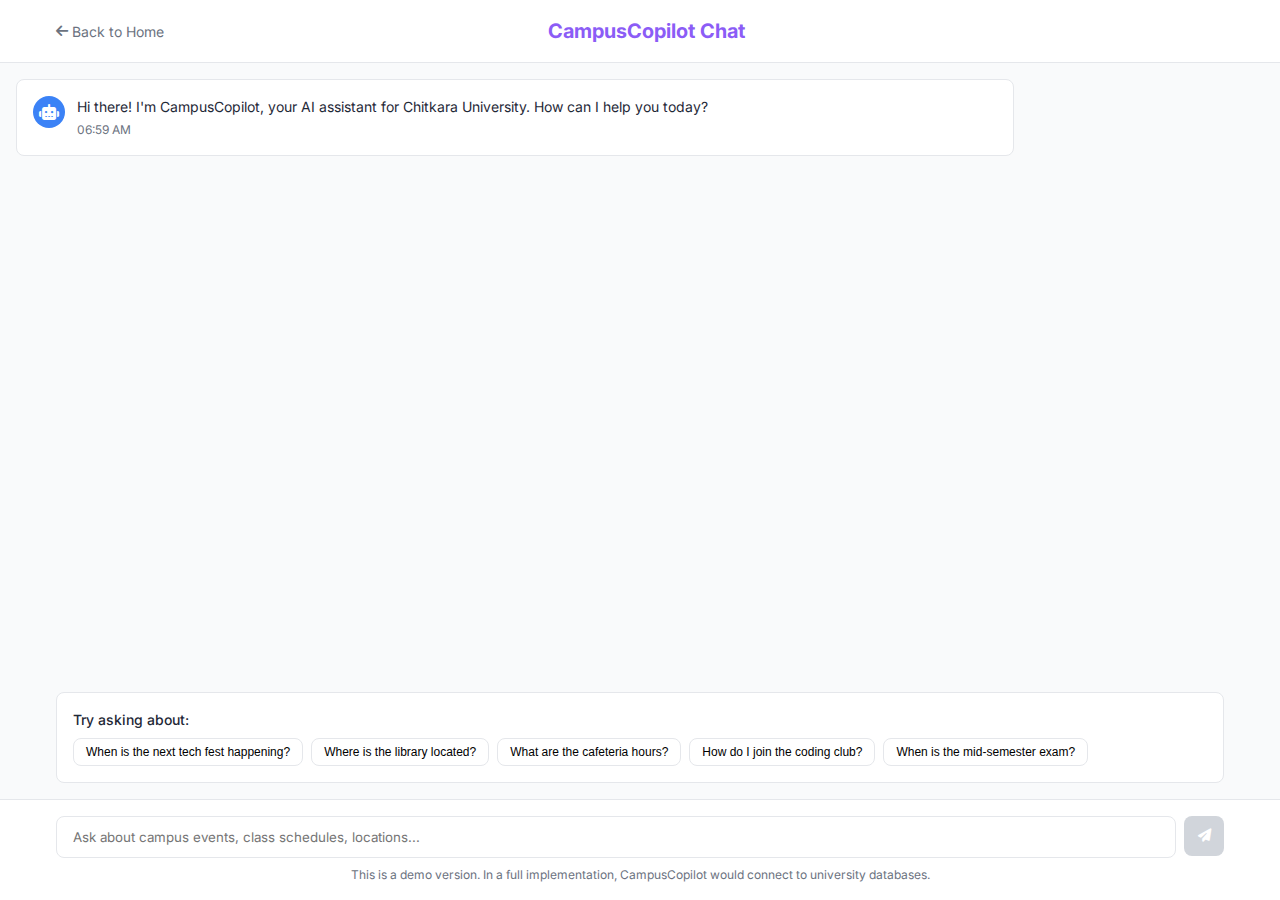
==== chat.html @ 2a6772a2 "Add files via upload" ====
<!DOCTYPE html>
<html lang="en">
<head>
    <meta charset="UTF-8">
    <meta name="viewport" content="width=device-width, initial-scale=1.0">
    <title>Chat with CampusCopilot - Chitkara University</title>
    <link rel="stylesheet" href="styles.css">
    <link href="https://fonts.googleapis.com/css2?family=Inter:wght@300;400;500;600;700&display=swap" rel="stylesheet">
    <link rel="stylesheet" href="https://cdnjs.cloudflare.com/ajax/libs/font-awesome/6.4.0/css/all.min.css">
</head>
<body class="chat-page">
    <!-- Header -->
    <header class="chat-header">
        <div class="container">
            <div class="header-content">
                <a href="index.html" class="back-link">
                    <i class="fas fa-arrow-left"></i> Back to Home
                </a>
                <h1>CampusCopilot Chat</h1>
                <div class="spacer"></div>
            </div>
        </div>
    </header>

    <!-- Chat Container -->
    <div class="chat-container" id="chat-container">
        <!-- Messages will be added here by JavaScript -->
    </div>

    <!-- Example Questions -->
    <div class="example-container" id="example-container">
        <div class="container">
            <div class="example-card">
                <p class="example-title">Try asking about:</p>
                <div class="example-buttons">
                    <button class="example-btn" onclick="setExampleQuestion('When is the next tech fest happening?')">When is the next tech fest happening?</button>
                    <button class="example-btn" onclick="setExampleQuestion('Where is the library located?')">Where is the library located?</button>
                    <button class="example-btn" onclick="setExampleQuestion('What are the cafeteria hours?')">What are the cafeteria hours?</button>
                    <button class="example-btn" onclick="setExampleQuestion('How do I join the coding club?')">How do I join the coding club?</button>
                    <button class="example-btn" onclick="setExampleQuestion('When is the mid-semester exam?')">When is the mid-semester exam?</button>
                </div>
            </div>
        </div>
    </div>

    <!-- Input Area -->
    <div class="input-area">
        <div class="container">
            <div class="input-container">
                <input type="text" id="user-input" placeholder="Ask about campus events, class schedules, locations..." class="chat-input">
                <button id="send-button" class="send-button" disabled>
                    <i class="fas fa-paper-plane"></i>
                </button>
            </div>
            <p class="disclaimer">This is a demo version. In a full implementation, CampusCopilot would connect to university databases.</p>
        </div>
    </div>

    <script src="chat.js"></script>
</body>
</html>
---- styles.css ----
/* Base Styles */
:root {
    --primary: #8b5cf6;
    --primary-hover: #7c3aed;
    --secondary: #f3f4f6;
    --text-dark: #1f2937;
    --text-light: #6b7280;
    --text-white: #ffffff;
    --bg-light: #f9fafb;
    --bg-white: #ffffff;
    --border-color: #e5e7eb;
    --shadow: 0 4px 6px -1px rgba(0, 0, 0, 0.1), 0 2px 4px -1px rgba(0, 0, 0, 0.06);
    --radius: 0.5rem;
    --transition: all 0.3s ease;
}

* {
    margin: 0;
    padding: 0;
    box-sizing: border-box;
}

body {
    font-family: 'Inter', sans-serif;
    line-height: 1.5;
    color: var(--text-dark);
    background-color: var(--bg-light);
}

.container {
    width: 100%;
    max-width: 1200px;
    margin: 0 auto;
    padding: 0 1rem;
}

a {
    text-decoration: none;
    color: inherit;
}

ul {
    list-style: none;
}

/* Button Styles */
.btn {
    display: inline-flex;
    align-items: center;
    justify-content: center;
    padding: 0.75rem 1.5rem;
    border-radius: var(--radius);
    font-weight: 500;
    transition: var(--transition);
    cursor: pointer;
    position: relative;
    overflow: hidden;
}

.btn::after {
    content: '';
    position: absolute;
    top: 50%;
    left: 50%;
    width: 0;
    height: 0;
    background: rgba(255, 255, 255, 0.2);
    border-radius: 50%;
    transform: translate(-50%, -50%);
    transition: width 0.6s ease, height 0.6s ease;
}

.btn:hover::after {
    width: 300px;
    height: 300px;
}

.btn-primary {
    background-color: var(--primary);
    color: var(--text-white);
    border: none;
}

.btn-primary:hover {
    background-color: var(--primary-hover);
}

.btn-outline {
    background-color: transparent;
    color: var(--text-dark);
    border: 1px solid var(--border-color);
}

.btn-outline:hover {
    background-color: var(--secondary);
}

.btn-full {
    width: 100%;
}

.btn i {
    margin-left: 0.5rem;
}

/* Hero Section */
.hero {
    background: linear-gradient(to right, #8b5cf6, #3b82f6);
    color: var(--text-white);
    padding: 4rem 0;
}

.hero-content {
    display: flex;
    flex-direction: column;
    gap: 2rem;
}

.hero-text {
    max-width: 600px;
}

.hero h1 {
    font-size: 2.5rem;
    font-weight: 700;
    margin-bottom: 0.5rem;
    animation: fadeInUp 1s ease;
}

.hero .subtitle {
    font-size: 1.5rem;
    font-weight: 300;
    margin-bottom: 1rem;
    animation: fadeInUp 1s ease 0.2s;
}

.hero .description {
    margin-bottom: 1.5rem;
    opacity: 0.9;
    animation: fadeInUp 1s ease 0.4s;
}

.cta-buttons {
    display: flex;
    flex-wrap: wrap;
    gap: 1rem;
}

.hero-image img {
    width: 100%;
    max-width: 500px;
    height: auto;
    border-radius: var(--radius);
    box-shadow: var(--shadow);
    transition: var(--transition);
}

.hero-image img:hover {
    transform: scale(1.02);
}

/* Features Section */
.features {
    padding: 4rem 0;
    background-color: var(--bg-light);
}

.section-title {
    text-align: center;
    font-size: 2rem;
    margin-bottom: 3rem;
}

.feature-cards {
    display: grid;
    grid-template-columns: repeat(1, 1fr);
    gap: 1.5rem;
}

.feature-card {
    background-color: var(--bg-white);
    padding: 1.5rem;
    border-radius: var(--radius);
    border: 1px solid var(--border-color);
    box-shadow: var(--shadow);
    transition: var(--transition);
    transform: translateY(0);
}

.feature-card:hover {
    transform: translateY(-5px);
    box-shadow: 0 10px 15px -3px rgba(0, 0, 0, 0.1), 0 4px 6px -2px rgba(0, 0, 0, 0.05);
}

.feature-icon {
    font-size: 2.5rem;
    color: var(--primary);
    margin-bottom: 1rem;
    transition: var(--transition);
    display: inline-block;
}

.feature-card:hover .feature-icon {
    transform: scale(1.1) rotate(5deg);
    color: var(--primary-hover);
}

.feature-card h3 {
    font-size: 1.25rem;
    margin-bottom: 0.5rem;
}

.feature-card p {
    color: var(--text-light);
}

/* Demo Section */
.demo {
    padding: 4rem 0;
}

.demo-content {
    display: flex;
    flex-direction: column;
    gap: 2rem;
}

.demo-box {
    background-color: var(--bg-white);
    border-radius: var(--radius);
    box-shadow: var(--shadow);
    padding: 1.5rem;
    border: 1px solid var(--border-color);
}

.example-questions {
    background-color: var(--bg-light);
    border-radius: var(--radius);
    padding: 1rem;
    margin-bottom: 1rem;
}

.example-questions p {
    font-weight: 500;
    margin-bottom: 0.5rem;
}

.example-questions ul li {
    background-color: #ede9fe;
    color: #6d28d9;
    padding: 0.5rem 0.75rem;
    border-radius: 0.375rem;
    margin-bottom: 0.5rem;
    transition: var(--transition);
    cursor: pointer;
}

.example-questions ul li:hover {
    transform: translateX(5px);
    background-color: #ddd6fe;
}

.demo-text h2 {
    font-size: 1.75rem;
    margin-bottom: 1rem;
}

.demo-text p {
    color: var(--text-light);
    margin-bottom: 1rem;
}

/* About Section */
.about {
    padding: 4rem 0;
    background-color: var(--bg-light);
}

.about-text {
    max-width: 800px;
    margin: 0 auto 2rem;
    text-align: center;
    color: var(--text-light);
}

.about-cta {
    text-align: center;
}

/* Footer */
.footer {
    background-color: #111827;
    color: var(--text-white);
    padding: 3rem 0 1.5rem;
}

.footer-content {
    display: flex;
    flex-direction: column;
    gap: 2rem;
    margin-bottom: 2rem;
}

.footer-brand h3 {
    font-size: 1.5rem;
    margin-bottom: 0.5rem;
}

.footer-brand p {
    color: #9ca3af;
}

.footer-links {
    display: flex;
    flex-wrap: wrap;
    gap: 2rem;
}

.footer-column h4 {
    font-size: 1rem;
    margin-bottom: 0.75rem;
}

.footer-column ul li {
    margin-bottom: 0.5rem;
}

.footer-column a {
    color: #9ca3af;
    transition: var(--transition);
    display: inline-block;
}

.footer-column a:hover {
    transform: translateX(5px);
    color: var(--primary);
}

.footer-bottom {
    text-align: center;
    padding-top: 1.5rem;
    border-top: 1px solid #374151;
    color: #6b7280;
}

/* Chat Page Styles */
.chat-page {
    display: flex;
    flex-direction: column;
    min-height: 100vh;
    background-color: var(--bg-light);
}

.chat-header {
    background-color: var(--bg-white);
    border-bottom: 1px solid var(--border-color);
    padding: 1rem 0;
}

.header-content {
    display: flex;
    align-items: center;
    justify-content: space-between;
}

.back-link {
    display: flex;
    align-items: center;
    color: var(--text-light);
    font-size: 0.875rem;
}

.back-link i {
    margin-right: 0.25rem;
}

.chat-header h1 {
    font-size: 1.25rem;
    color: var(--primary);
}

.spacer {
    width: 6rem;
}

.chat-container {
    flex: 1;
    overflow-y: auto;
    padding: 1rem;
}

.message {
    display: flex;
    align-items: flex-start;
    gap: 0.75rem;
    padding: 1rem;
    border-radius: var(--radius);
    margin-bottom: 1rem;
    max-width: 80%;
}

.user-message {
    background-color: #ede9fe;
    margin-left: auto;
}

.assistant-message {
    background-color: var(--bg-white);
    border: 1px solid var(--border-color);
}

.message-avatar {
    width: 2rem;
    height: 2rem;
    border-radius: 50%;
    display: flex;
    align-items: center;
    justify-content: center;
    color: var(--text-white);
    flex-shrink: 0;
}

.user-avatar {
    background-color: var(--primary);
}

.assistant-avatar {
    background-color: #3b82f6;
}

.message-content {
    flex: 1;
}

.message-text {
    font-size: 0.875rem;
    white-space: pre-wrap;
}

.message-time {
    font-size: 0.75rem;
    color: var(--text-light);
    margin-top: 0.25rem;
}

.example-container {
    padding: 0 1rem 1rem;
}

.example-card {
    background-color: var(--bg-white);
    border-radius: var(--radius);
    border: 1px solid var(--border-color);
    padding: 1rem;
}

.example-title {
    font-size: 0.875rem;
    font-weight: 500;
    margin-bottom: 0.5rem;
}

.example-buttons {
    display: flex;
    flex-wrap: wrap;
    gap: 0.5rem;
}

.example-btn {
    background-color: var(--bg-white);
    border: 1px solid var(--border-color);
    border-radius: var(--radius);
    padding: 0.375rem 0.75rem;
    font-size: 0.75rem;
    cursor: pointer;
    transition: background-color 0.2s ease;
}

.example-btn:hover {
    background-color: var(--secondary);
}

.input-area {
    background-color: var(--bg-white);
    border-top: 1px solid var(--border-color);
    padding: 1rem;
}

.input-container {
    display: flex;
    gap: 0.5rem;
}

.chat-input {
    flex: 1;
    padding: 0.75rem 1rem;
    border: 1px solid var(--border-color);
    border-radius: var(--radius);
    font-family: inherit;
}

.chat-input:focus {
    outline: none;
    border-color: var(--primary);
}

.send-button {
    background-color: var(--primary);
    color: var(--text-white);
    border: none;
    border-radius: var(--radius);
    width: 2.5rem;
    height: 2.5rem;
    display: flex;
    align-items: center;
    justify-content: center;
    cursor: pointer;
}

.send-button:disabled {
    background-color: #d1d5db;
    cursor: not-allowed;
}

.send-button:not(:disabled):hover {
    background-color: var(--primary-hover);
}

.disclaimer {
    text-align: center;
    font-size: 0.75rem;
    color: var(--text-light);
    margin-top: 0.5rem;
}

.typing-indicator {
    display: flex;
    gap: 0.25rem;
}

.typing-dot {
    width: 0.5rem;
    height: 0.5rem;
    background-color: #d1d5db;
    border-radius: 50%;
    animation: bounce 1.4s infinite ease-in-out;
}

.typing-dot:nth-child(1) {
    animation-delay: 0s;
}

.typing-dot:nth-child(2) {
    animation-delay: 0.2s;
}

.typing-dot:nth-child(3) {
    animation-delay: 0.4s;
}

@keyframes bounce {
    0%, 80%, 100% {
        transform: translateY(0);
    }
    40% {
        transform: translateY(-0.5rem);
    }
}

/* Responsive Styles */
@media (min-width: 640px) {
    .feature-cards {
        grid-template-columns: repeat(2, 1fr);
    }
}

@media (min-width: 768px) {
    .hero-content {
        flex-direction: row;
        align-items: center;
    }

    .demo-content {
        flex-direction: row;
    }

    .demo-box, .demo-text {
        width: 50%;
    }

    .footer-content {
        flex-direction: row;
        justify-content: space-between;
    }

    .footer-brand {
        width: 40%;
    }

    .footer-links {
        width: 60%;
        justify-content: flex-end;
    }
}

@media (min-width: 1024px) {
    .feature-cards {
        grid-template-columns: repeat(4, 1fr);
    }
}

/* Keyframe Animations */
@keyframes fadeInUp {
    from {
        opacity: 0;
        transform: translateY(20px);
    }
    to {
        opacity: 1;
        transform: translateY(0);
    }
}

@keyframes pulse {
    0% {
        transform: scale(1);
    }
    50% {
        transform: scale(1.05);
    }
    100% {
        transform: scale(1);
    }
}
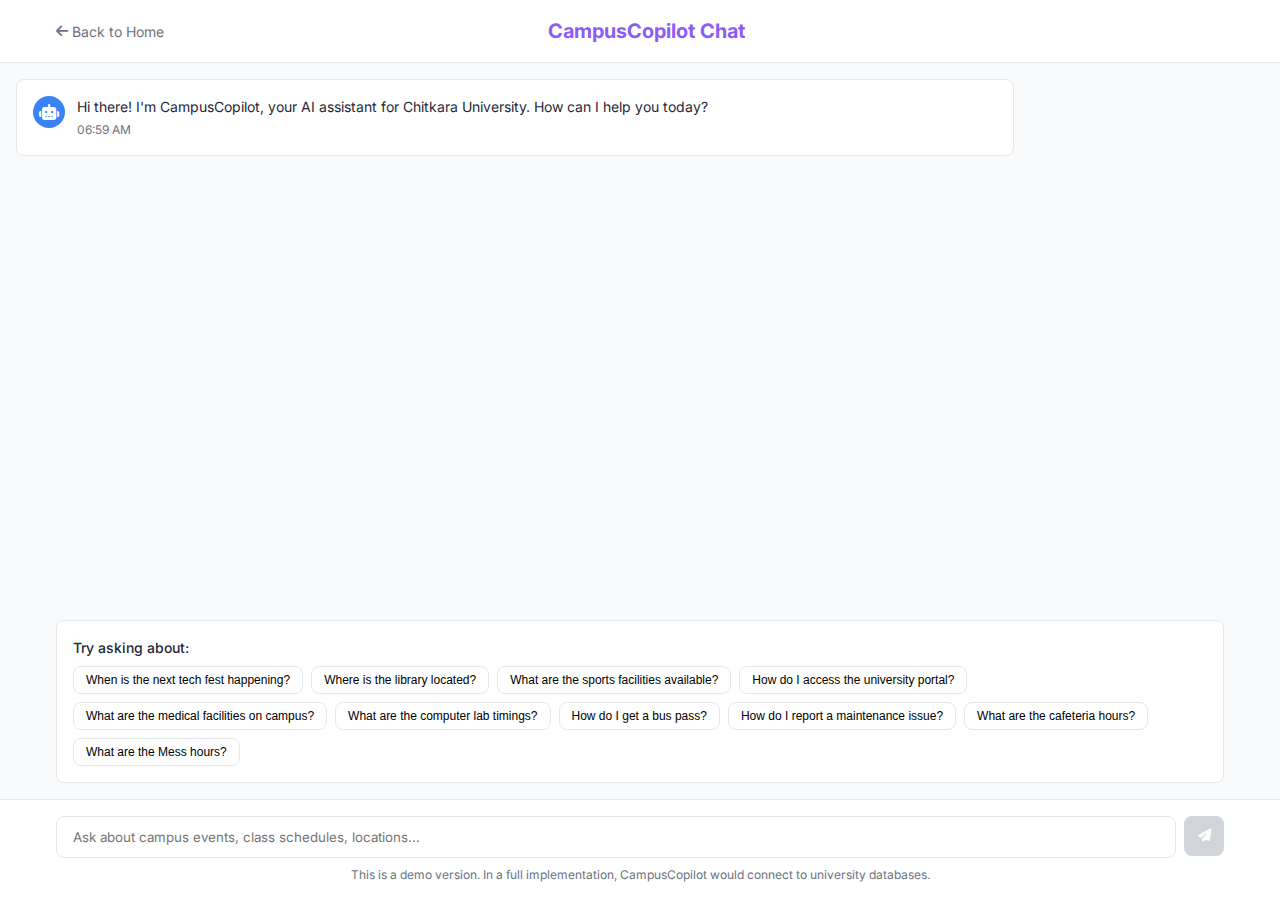
==== commit 1c0d577c: "Add files via upload" ====
--- a/chat.html
+++ b/chat.html
@@ -35,9 +35,14 @@
                 <div class="example-buttons">
                     <button class="example-btn" onclick="setExampleQuestion('When is the next tech fest happening?')">When is the next tech fest happening?</button>
                     <button class="example-btn" onclick="setExampleQuestion('Where is the library located?')">Where is the library located?</button>
+                    <button class="example-btn" onclick="setExampleQuestion('What are the sports facilities available?')">What are the sports facilities available?</button>
+                    <button class="example-btn" onclick="setExampleQuestion('How do I access the university portal?')">How do I access the university portal?</button>
+                    <button class="example-btn" onclick="setExampleQuestion('What are the medical facilities on campus?')">What are the medical facilities on campus?</button>
+                    <button class="example-btn" onclick="setExampleQuestion('What are the computer lab timings?')">What are the computer lab timings?</button>
+                    <button class="example-btn" onclick="setExampleQuestion('How do I get a bus pass?')">How do I get a bus pass?</button>
+                    <button class="example-btn" onclick="setExampleQuestion('How do I report a maintenance issue?')">How do I report a maintenance issue?</button>
                     <button class="example-btn" onclick="setExampleQuestion('What are the cafeteria hours?')">What are the cafeteria hours?</button>
-                    <button class="example-btn" onclick="setExampleQuestion('How do I join the coding club?')">How do I join the coding club?</button>
-                    <button class="example-btn" onclick="setExampleQuestion('When is the mid-semester exam?')">When is the mid-semester exam?</button>
+                    <button class="example-btn" onclick="setExampleQuestion('What are the Mess hours?')">What are the Mess hours?</button>
                 </div>
             </div>
         </div>
